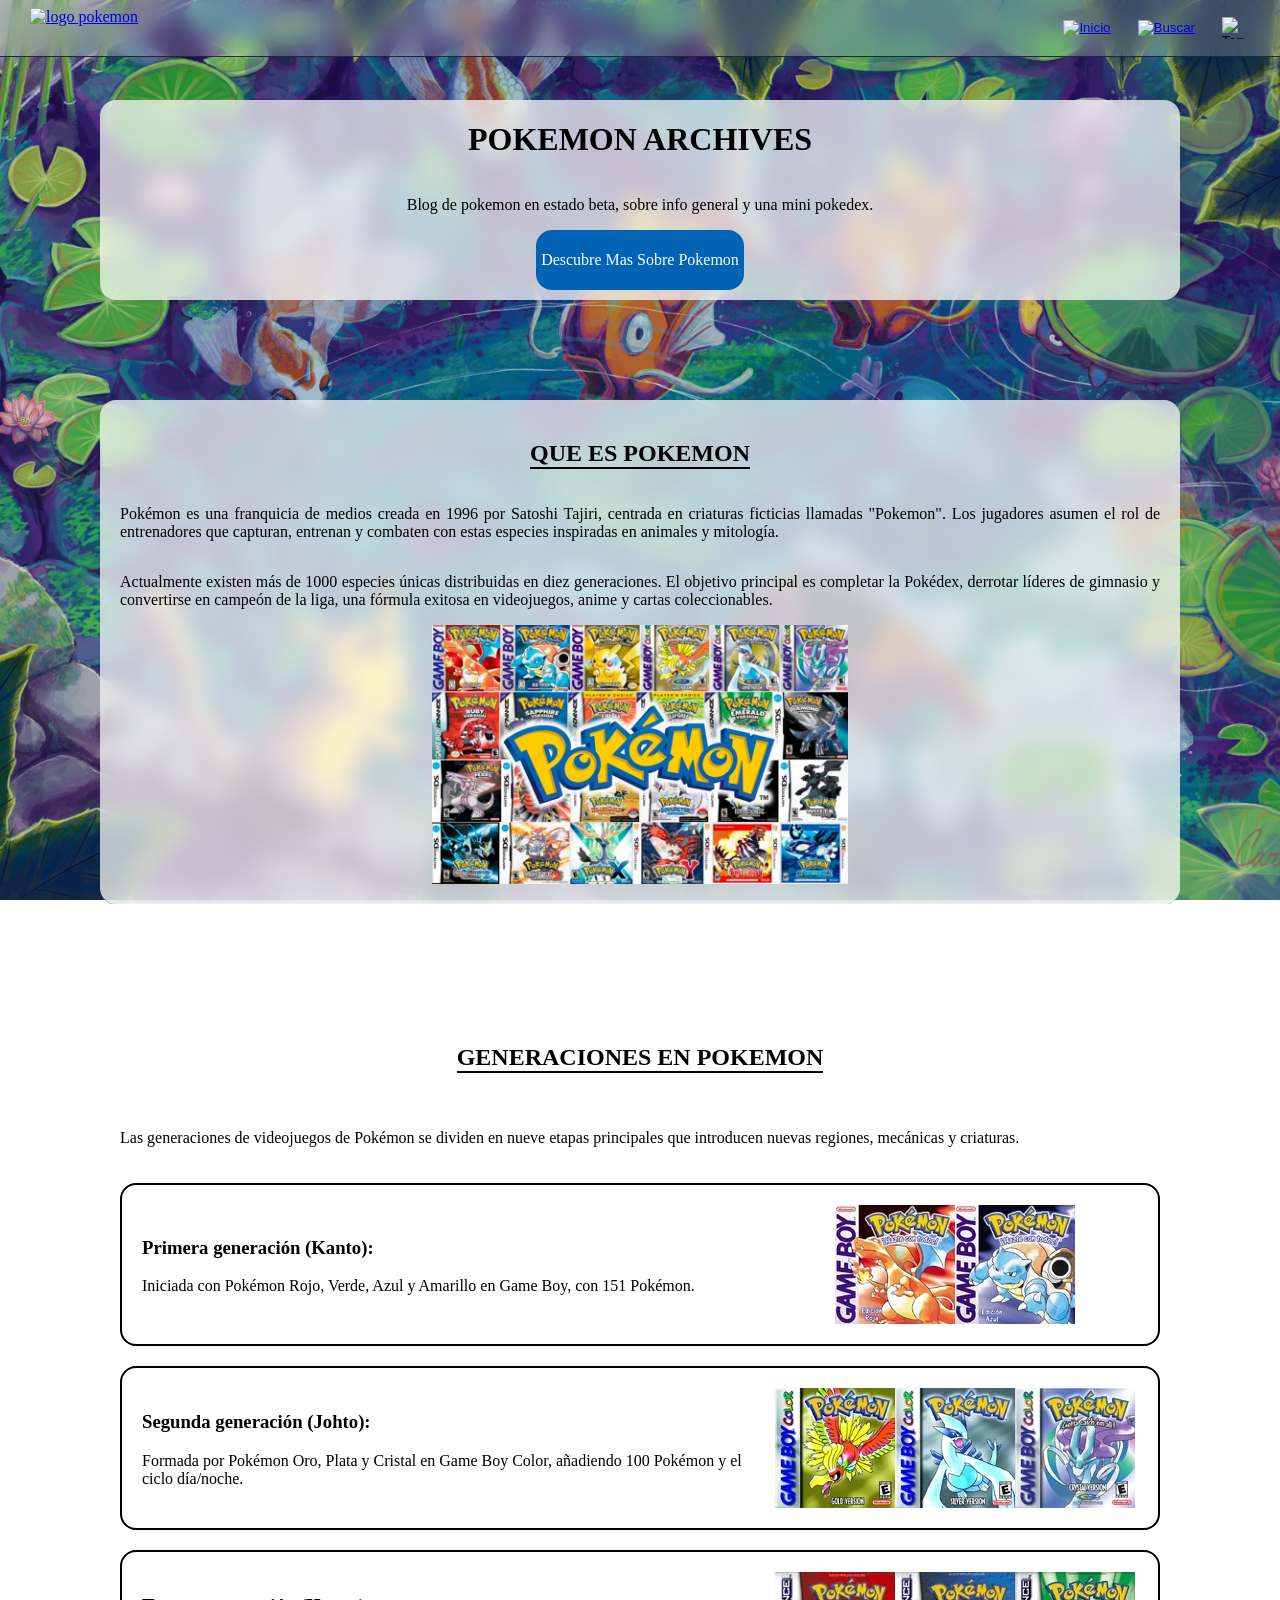
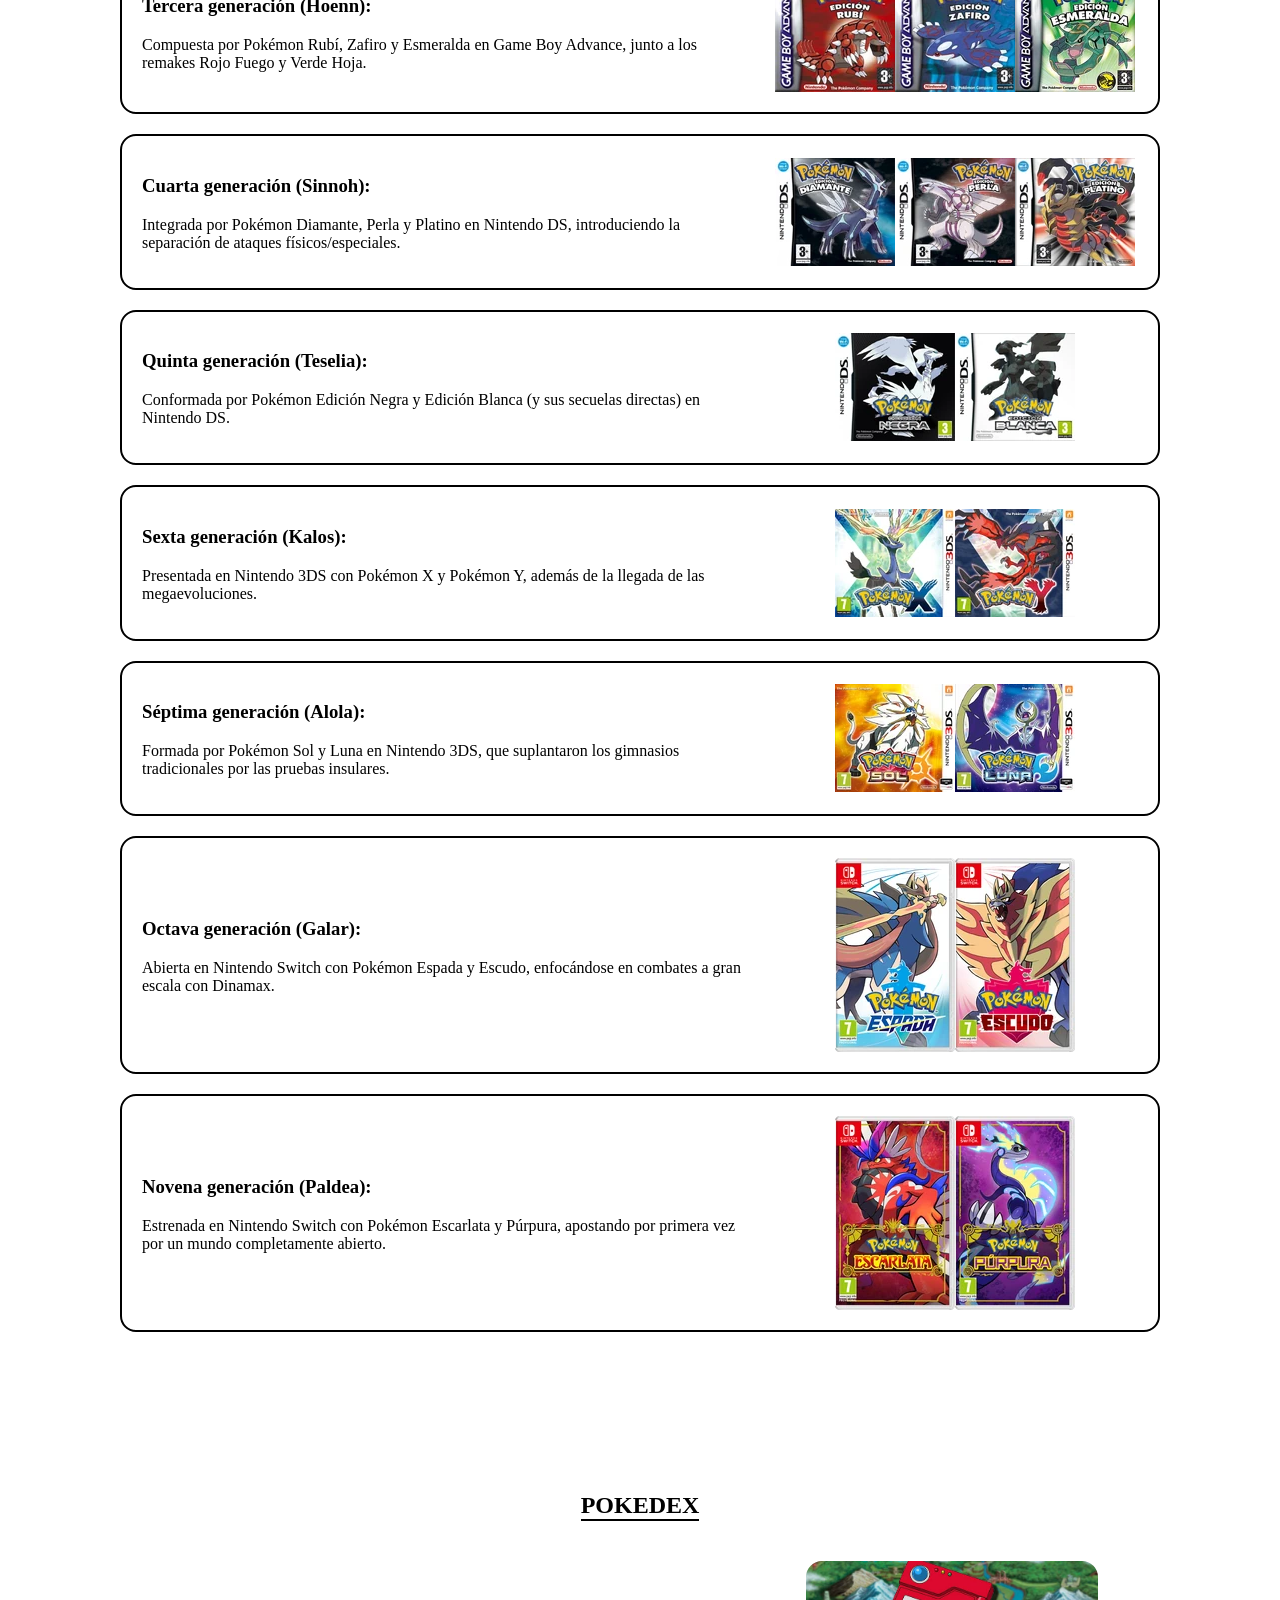
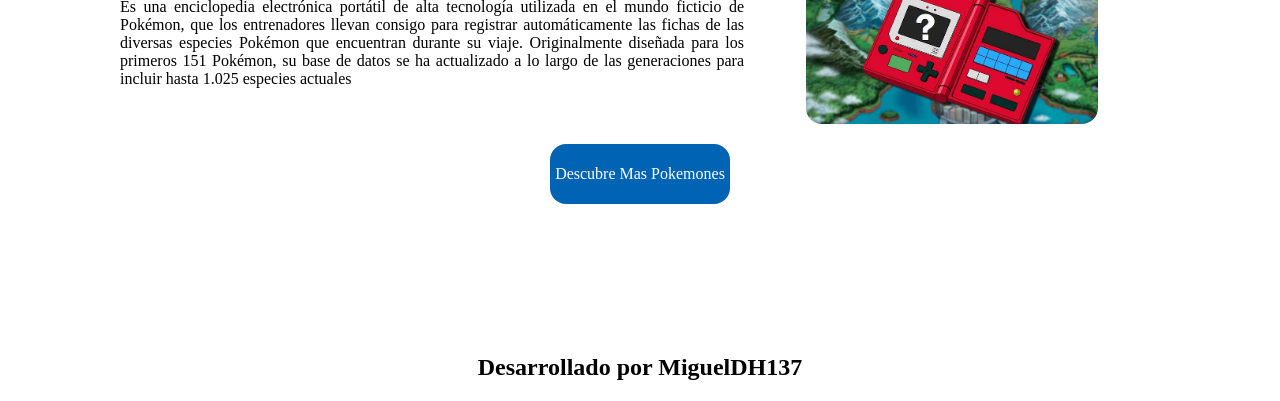
==== index.html @ 67e7e288 "The styles, content, and assets of the index were added." ====
<!DOCTYPE html>
<html lang="es">
    <head>
        <meta charset="UTF-8">
        <meta name="viewport" content="width=device-width, initial-scale=1.0">
        <title>Poke Archives</title>
    <link rel="stylesheet" href="./styles/index.css">
</head>
<body>
    
    <!-- ========== Seccion Barra de navegacion ========== -->
    <div id="section-navbar">
        
        <a href="#" class="nav-logo">
            <img src="./assets/pokeball.png" alt="logo pokemon">
        </a>
        
        <div class="nav-buttons">
            <button class="nav-btn" title="Inicio">
                <a href="./index.html">
                    <img src="./assets/home.png" alt="Inicio">
                </a>
            </button>

            <button class="nav-btn" title="Buscar Pokemon">
                <a href="#section-pokedex">
                <img src="./assets/buscar.png" alt="Buscar">
                </a>
            </button>

            <button class="nav-btn" id="btnDarkMode" title="claro/oscuro">
                <img src="./assets/modo_claro.png" alt="Tema">
            </button>
        </div>
    </div>
        
        <!-- ========== Seccion hero ========== -->
    <div id="section-hero">
        
        <div id="hero-title">
            <h1>POKEMON ARCHIVES</h1>
        </div>
            
        <div id="hero-description">
            <p>Blog de pokemon en estado beta, sobre info general y una mini pokedex.</p>
        </div>

        <div id="hero-button">
            <a href="#section-info">
                <p>Descubre Mas Sobre Pokemon</p>
            </a>
        </div>

    </div>

    <!-- ========== Seccion informativa ========== -->
    <div id="section-info">

        <div id="info-title">
            <h2>QUE ES POKEMON</h2>
        </div>

        
        <div class="info-description">
            <div class="info-p">
                <p>Pokémon es una franquicia de medios creada en 1996 por Satoshi Tajiri, centrada en criaturas ficticias llamadas "Pokemon". Los jugadores asumen el rol de entrenadores que capturan, entrenan y combaten con estas especies inspiradas en animales y mitología.</p>
            </div>

            <div class="info-p">
                <p>Actualmente existen más de 1000 especies únicas distribuidas en diez generaciones. El objetivo principal es completar la Pokédex, derrotar líderes de gimnasio y convertirse en campeón de la liga, una fórmula exitosa en videojuegos, anime y cartas coleccionables.</p>
            </div>

        </div>
        
        <div class="info-description-img">
            <img src="./assets/pokemon_historia.jpg" alt="foto cronologica de pokemon">
        </div>

    </div>

    <!-- ========== Seccion de generaciones ========== -->
    <div id="section-generation">

        <div id="generation-title">
            <h2>GENERACIONES EN POKEMON</h2>
        </div>

        <div id="generation-description">
            <p>Las generaciones de videojuegos de Pokémon se dividen en nueve etapas principales que introducen nuevas regiones, mecánicas y criaturas.</p>
        </div>

        <div class="generation-info" id="generation-1">
            <div class="generation-info-p">
                <h3>Primera generación (Kanto):</h3>
                <p>Iniciada con Pokémon Rojo, Verde, Azul y Amarillo en Game Boy, con 151 Pokémon.</p>
            </div>
            <div class="generation-info-img">
                <img src="./assets/pokemon_rojo.webp" alt="pokemon rojo">
                <img src="./assets/pokemon_azul.webp" alt="pokemon Azul">
            </div>
        </div>

        <div class="generation-info" id="generation-2">
            <div class="generation-info-p">
                <h3>Segunda generación (Johto):</h3>
                <p>Formada por Pokémon Oro, Plata y Cristal en Game Boy Color, añadiendo 100 Pokémon y el ciclo día/noche.</p>
            </div>
            <div class="generation-info-img">
                <img src="./assets/pokemon_oro.webp" alt="pokemon oro">
                <img src="./assets/pokemon_plata.webp" alt="pokemon Plata">
                <img src="./assets/pokemon-cristal.webp" alt="pokemon Cristal">
            </div>
        </div>
            
        <div class="generation-info" id="generation-3">
            <div class="generation-info-p">
                <h3>Tercera generación (Hoenn):</h3>
                <p>Compuesta por Pokémon Rubí, Zafiro y Esmeralda en Game Boy Advance, junto a los remakes Rojo Fuego y Verde Hoja.</p>
            </div>
            <div class="generation-info-img">
                <img src="./assets/pokemon_rubi.webp" alt="pokemon ruby">
                <img src="./assets/pokemon_zafiro.webp" alt="pokemon Zafiro">
                <img src="./assets/pokemon_esmeralda.webp" alt="pokemon esmeralda">
            </div>
        </div>
            
        <div class="generation-info" id="generation-4">
            <div class="generation-info-p">
                <h3>Cuarta generación (Sinnoh):</h3>
                <p>Integrada por Pokémon Diamante, Perla y Platino en Nintendo DS, introduciendo la separación de ataques físicos/especiales.</p>
            </div>
            <div class="generation-info-img">
                <img src="./assets/pokemon_diamante.webp" alt="pokemon diamante">
                <img src="./assets/pokemon_perla.webp" alt="pokemon perla">
                <img src="./assets/pokemon_platino.webp" alt="pokemon Platino">
            </div>
        </div>
            
        <div class="generation-info" id="generation-5">
            <div class="generation-info-p">
                <h3>Quinta generación (Teselia):</h3>
                <p>Conformada por Pokémon Edición Negra y Edición Blanca (y sus secuelas directas) en Nintendo DS.</p>
            </div>
            <div class="generation-info-img">
                <img src="./assets/pokemon_negro.webp" alt="pokemon edicion negra">
                <img src="./assets/pokemon_blanco.webp" alt="pokemon edicion blanca">
            </div>
        </div>
            
        <div class="generation-info" id="generation-"6>
            <div class="generation-info-p">
                <h3>Sexta generación (Kalos):</h3>
                <p>Presentada en Nintendo 3DS con Pokémon X y Pokémon Y, además de la llegada de las megaevoluciones.</p>
            </div>
            <div class="generation-info-img">
                <img src="./assets/pokemon_x.webp" alt="Pokemon X">
                <img src="./assets/pokemon_y.webp" alt="Pokemon Y">
            </div>
        </div>
            
        <div class="generation-info" id="generation-7">
            <div class="generation-info-p">
                <h3>Séptima generación (Alola):</h3>
                <p>Formada por Pokémon Sol y Luna en Nintendo 3DS, que suplantaron los gimnasios tradicionales por las pruebas insulares.</p>
            </div>
            <div class="generation-info-img">
                <img src="./assets/pokemon_sol.webp" alt="Pokemon Sol">
                <img src="./assets/pokemon_luna.webp" alt="pokemon luna">
            </div>
        </div>
            
        <div class="generation-info" id="generation-8">
            <div class="generation-info-p">
                <h3>Octava generación (Galar):</h3>
                <p>Abierta en Nintendo Switch con Pokémon Espada y Escudo, enfocándose en combates a gran escala con Dinamax.</p>
            </div>
            <div class="generation-info-img">
                <img src="./assets/pokemon_espada.webp" alt="pokemon Espada">
                <img src="./assets/pokemon_escudo.webp" alt="Pokemon Escudo">
            </div>
        </div>
            
        <div class="generation-info" id="generation-"9>
            <div class="generation-info-p">
                <h3>Novena generación (Paldea):</h3>
                <p>Estrenada en Nintendo Switch con Pokémon Escarlata y Púrpura, apostando por primera vez por un mundo completamente abierto.</p>
            </div>
            <div class="generation-info-img">
                <img src="./assets/pokemon_escarlata.webp" alt="pokemon escarlata">
                <img src="./assets/pokemon_purpura.webp" alt="Pokemon Purpura">
                </div>
            </div>

        </div>

    <!-- ========== Seccion pokedex ========== -->
    <div id="section-pokedex">

        <div id="pokedex-title">
            <h2>POKEDEX</h2>
        </div>

        <div class="pokedex-info">
            <div class="pokedex-info-p">
                <p>Es una enciclopedia electrónica portátil de alta tecnología utilizada en el mundo ficticio de Pokémon, que los entrenadores llevan consigo para registrar automáticamente las fichas de las diversas especies Pokémon que encuentran durante su viaje.  Originalmente diseñada para los primeros 151 Pokémon, su base de datos se ha actualizado a lo largo de las generaciones para incluir hasta 1.025 especies actuales</p>
            </div>
            <div class="pokedex-info-img">
                <img src="./assets/pokedex_img.jpeg" alt="pokedex imagen">
            </div>
        </div>

        <div class="pokedex-button">
            <a href="./pages/pokemones.html" target="_blank">
                <p>Descubre Mas Pokemones</p>
            </a>
        </div>

    </div>

    <!-- ========== Seccion footer ========== -->
    <div id="section-footer">

        <div id="footer-info">
            <a href="">
                <h2>Desarrollado por MiguelDH137</h2>
            </a>
        </div>

    </div>


<script src="./js/script.js"></script>
</body>
</html>
---- styles/index.css ----
* {
    box-sizing: border-box;
}

body {
    color: #000000;
    background-image: url(../assets/poke_background.png);
    background-attachment: fixed;
    background-repeat: no-repeat;
    background-position: center;
    background-size: cover;
    min-height: 100vh;
    margin: 0 100px;
    padding: 0;
}

/* ========== Seccion Barra de navegacion ========== */
#section-navbar {
    display: flex;
    justify-content: space-between;
    align-items: center;
    padding: 10px 30px;
    background: rgba(255, 255, 255, 0.2);
    backdrop-filter: blur(10px);
    border-bottom: 1px solid #1e293b;
    height: 57px;
    position: fixed;
    top: 0;
    left: 0;
    width: 100%;
    z-index: 1000;
}

.nav-logo {
    display: flex;
    align-items: center;
}

.nav-logo img {
    height: 40px;
    width: auto;
    object-fit: contain;
    transition: transform 0.2s ease;
}

.nav-logo img:hover{
    transform: rotate(15deg) scale(1.08)
}

.nav-buttons {
    display: flex;
    align-items: center;
    gap: 15px;
}

.nav-btn {
    background: transparent;
    border: none;
    padding: 6px;
    cursor: pointer;
    display: flex;
    align-items: center;
    justify-content: center;
    border-radius: 8px;
    transition: background-color 0.2s ease;
}

.nav-btn img {
    height: 22px;
    width: 22px;
    object-fit: contain;    
    transition: transform 0.2s ease, filter 0.2s ease;
}

.nav-btn:hover {
    background-color: #1e293b;
}

.nav-btn:hover img {
    transform: scale(1.15);
    filter: invert(1) drop-shadow(0 0 6px rgba(56, 189, 248, 0.8));
}

/* ========== Seccion hero ========== */
#section-hero {
    display: flex;
    flex-direction: column;
    align-items: center;
    justify-content: center;
    background: rgba(255, 255, 255, 0.719);
    backdrop-filter: blur(10px);
    width: 100%;
    margin: 100px 0px;
    border-radius: 16px;
}

#hero-button {
    background-color: rgb(0, 99, 180);
    padding: 5px;
    border-radius: 16px;
    margin-bottom: 10px;
}

#hero-button a {
    text-decoration: none;
    color: white;
}

#hero-button:hover {
    transform: scale(1.05);
    filter: invert(1) drop-shadow(0 0 6px rgba(0, 0, 0, 0.8));
}

/* ========== Seccion informativa ========== */
#section-info {
    display: flex;
    flex-direction: column;
    background: rgba(255, 255, 255, 0.719);
    backdrop-filter: blur(10px);
    border-radius: 16px;
    padding: 20px;
    margin: 100px 0px;
}

#section-info:hover {
    transform: translateY(-4px);
    box-shadow: 0px 15px 30px -5px rgba(0, 0, 0, 0.719);
}

#info-title {
    display: flex;
    justify-content: center;
}

#info-title h2{
    border-bottom: 2px solid black;
}

.info-description {
    display: flex;
    flex-direction: column;
    width: 100%;
}

.info-p {
    width: 100%;
    text-align: justify;
}

.info-description-img {
    display: flex;
    justify-content: center;
}

.info-description-img img {
    width: 40%;
}

/* ========== Seccion de generaciones ========== */
#section-generation {
    display: flex;
    flex-direction: column;
    background: rgba(255, 255, 255, 0.719);
    backdrop-filter: blur(10px);
    margin: 100px 0px;
    border-radius: 16px;
    padding: 20px;
    gap: 20px;
}

#generation-title {
    display: flex;
    justify-content: center;
}

#generation-title h2 {
    border-bottom: 2px solid black;
}

.generation-info {
    display: flex;
    align-items: center;
    width: 100%;
    border: 2px solid black;
    border-radius: 16px;
    padding: 20px 0px 20px 20px;
}

.generation-info:hover {
    transform: translateY(-4px);
    background-color: rgba(0, 183, 255, 0.514);
    box-shadow: 0px 15px 30px -5px rgb(0, 0, 0);
}

.generation-info-p {
    width: 60%;
}

.generation-info-img {
    width: 40%;
    display: flex;
    justify-content: center;
}

/* ========== Seccion pokedex ========== */
#section-pokedex {
    display: flex;
    flex-direction: column;
    background: rgba(255, 255, 255, 0.719);
    backdrop-filter: blur(10px);
    padding: 20px;
    border-radius: 16px;
    align-items: center;
    gap: 20px;
    margin: 100px 0px;
}

#pokedex-title h2{
    border-bottom: 2px solid black;
}

.pokedex-info {
    display: flex;
    justify-content: center;
    align-items: center;
}

#section-pokedex:hover {
    transform: translateY(-4px);
    box-shadow: 0px 15px 30px -5px rgb(0, 0, 0);
}

.pokedex-info-p {
    width: 60%;
    text-align: justify;
}

.pokedex-info-img {
    width: 40%;
    display: flex;
    justify-content: center;
}

.pokedex-button {
    background-color: rgb(0, 99, 180);
    padding: 5px;
    border-radius: 16px;
    margin-bottom: 10px;
}

.pokedex-button:hover {
    transform: scale(1.05);
    filter: invert(1) drop-shadow(0 0 6px rgba(0, 0, 0, 0.8));
}

.pokedex-info-img img {
    width: 70%;
    border-radius: 16px;
}

.pokedex-button a {
    text-decoration: none;
    color: white;
}

/* ========== Seccion footer ========== */
#section-footer {
    display: flex;
    justify-content: center;
    background: rgba(255, 255, 255, 0.719);
    width: 100%;
    border-radius: 16px;
}

#footer-info a{
    text-decoration: none;
    color: black;
}

#footer-info:hover a {
    color: rgb(0, 77, 139);
}

#section-footer:hover {
    transform: translateY(-4px);
    box-shadow: 5px 5px 30px -5px rgb(0, 0, 0);
}
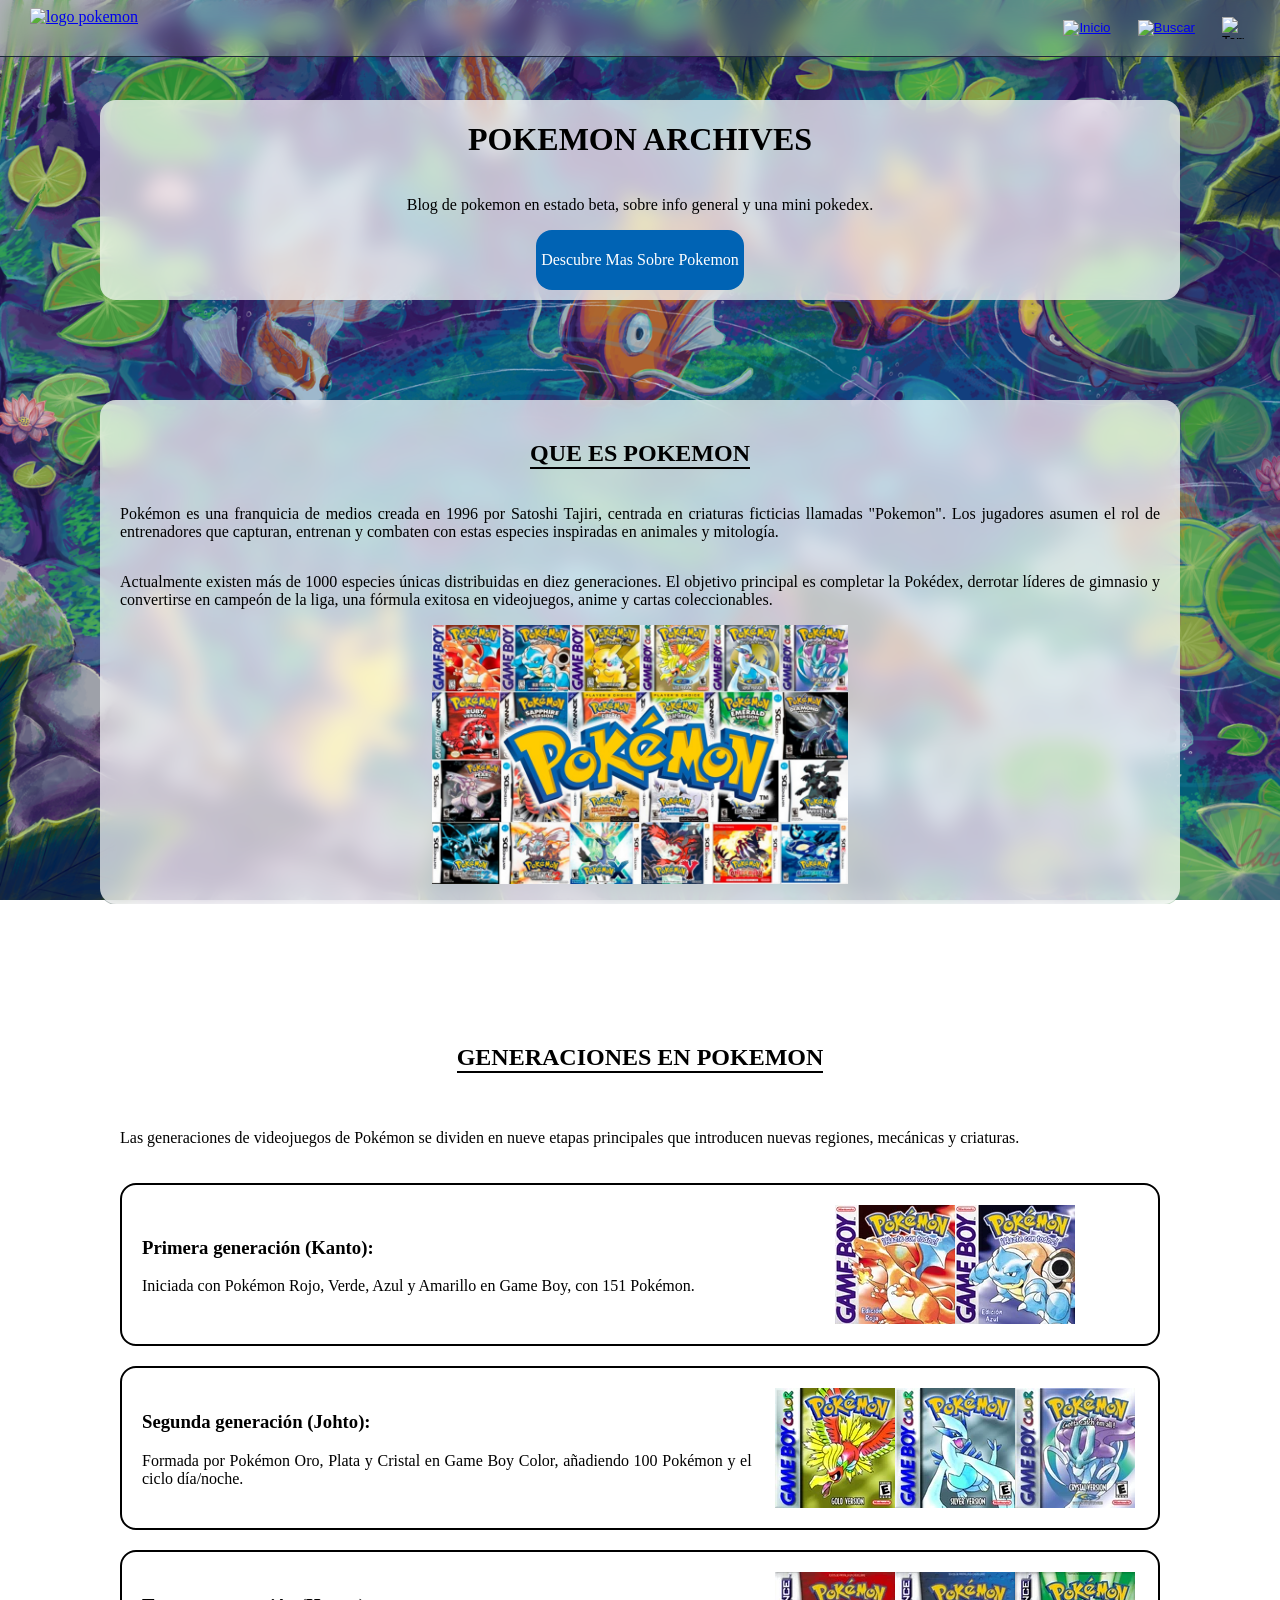
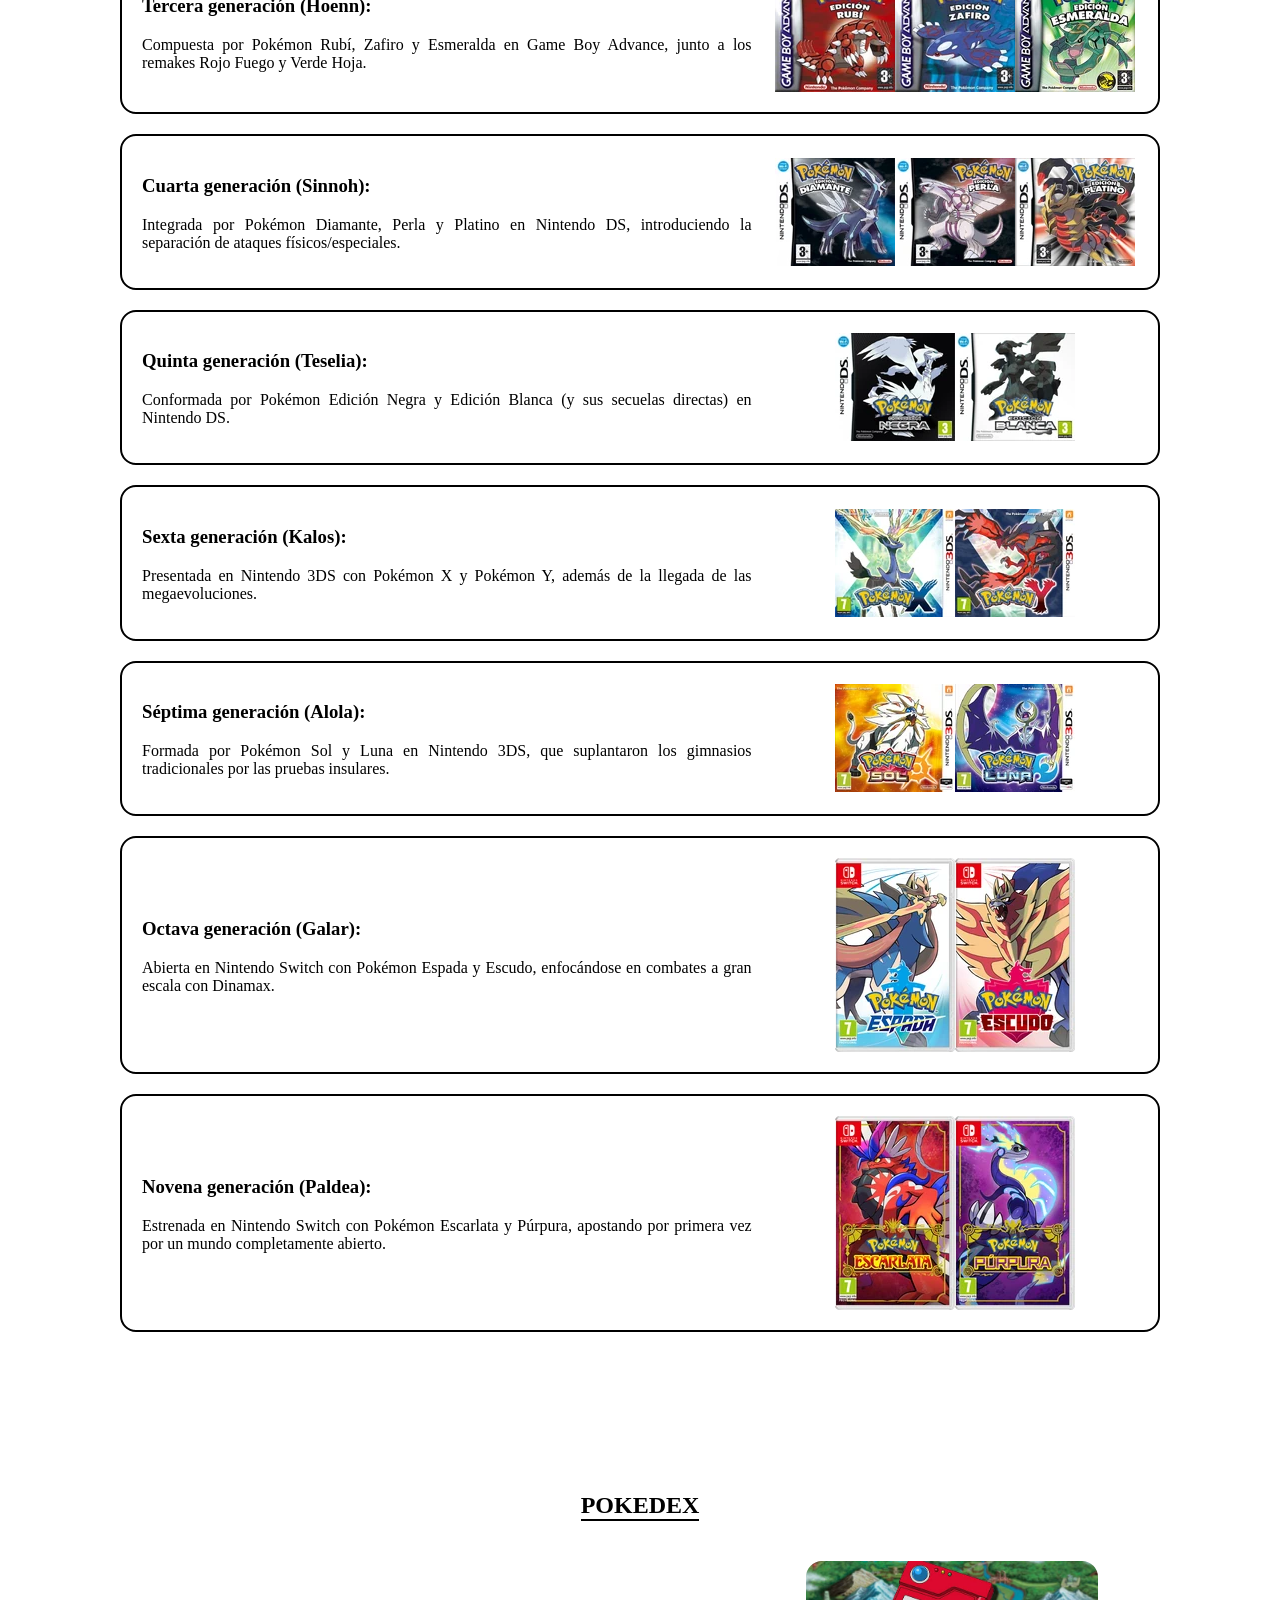
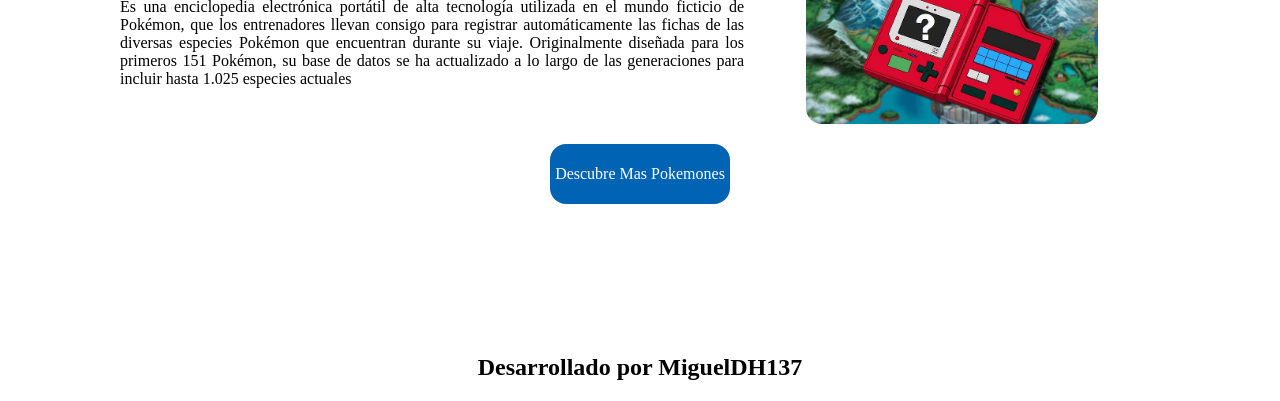
==== commit 2e1b119e: "Breakpoints were added for responsive design" ====
--- a/index.html
+++ b/index.html
@@ -17,7 +17,7 @@
         
         <div class="nav-buttons">
             <button class="nav-btn" title="Inicio">
-                <a href="./index.html">
+                <a href="#">
                     <img src="./assets/home.png" alt="Inicio">
                 </a>
             </button>
@@ -105,7 +105,7 @@
                 <h3>Segunda generación (Johto):</h3>
                 <p>Formada por Pokémon Oro, Plata y Cristal en Game Boy Color, añadiendo 100 Pokémon y el ciclo día/noche.</p>
             </div>
-            <div class="generation-info-img">
+            <div class="generation-info-img" id="generation-2-img">
                 <img src="./assets/pokemon_oro.webp" alt="pokemon oro">
                 <img src="./assets/pokemon_plata.webp" alt="pokemon Plata">
                 <img src="./assets/pokemon-cristal.webp" alt="pokemon Cristal">
@@ -117,7 +117,7 @@
                 <h3>Tercera generación (Hoenn):</h3>
                 <p>Compuesta por Pokémon Rubí, Zafiro y Esmeralda en Game Boy Advance, junto a los remakes Rojo Fuego y Verde Hoja.</p>
             </div>
-            <div class="generation-info-img">
+            <div class="generation-info-img" id="generation-3-img">
                 <img src="./assets/pokemon_rubi.webp" alt="pokemon ruby">
                 <img src="./assets/pokemon_zafiro.webp" alt="pokemon Zafiro">
                 <img src="./assets/pokemon_esmeralda.webp" alt="pokemon esmeralda">
@@ -129,7 +129,7 @@
                 <h3>Cuarta generación (Sinnoh):</h3>
                 <p>Integrada por Pokémon Diamante, Perla y Platino en Nintendo DS, introduciendo la separación de ataques físicos/especiales.</p>
             </div>
-            <div class="generation-info-img">
+            <div class="generation-info-img" id="generation-4-img">
                 <img src="./assets/pokemon_diamante.webp" alt="pokemon diamante">
                 <img src="./assets/pokemon_perla.webp" alt="pokemon perla">
                 <img src="./assets/pokemon_platino.webp" alt="pokemon Platino">
@@ -221,7 +221,7 @@
     <div id="section-footer">
 
         <div id="footer-info">
-            <a href="">
+            <a href="https://github.com/MiguelDH137" target="_blank">
                 <h2>Desarrollado por MiguelDH137</h2>
             </a>
         </div>
--- a/styles/index.css
+++ b/styles/index.css
@@ -1,5 +1,6 @@
 * {
     box-sizing: border-box;
+    scroll-behavior: smooth;
 }
 
 body {
@@ -194,6 +195,7 @@
 
 .generation-info-p {
     width: 60%;
+    text-align: justify;
 }
 
 .generation-info-img {
@@ -284,4 +286,119 @@
 #section-footer:hover {
     transform: translateY(-4px);
     box-shadow: 5px 5px 30px -5px rgb(0, 0, 0);
+}
+
+/* ========== Modo oscuro ========== */
+.darkBody {
+    color: #FFFFFF;
+}
+
+.darkBody #section-navbar {
+    background: rgba(0, 0, 0, 0.6);
+    border-bottom: 1px solid #334155;
+}
+
+.darkBody .nav-btn {
+    filter: invert(1);
+}
+
+.darkBody #section-hero,
+.darkBody #section-info,
+.darkBody #section-generation,
+.darkBody #section-pokedex,
+.darkBody #section-footer {
+    background: rgba(0, 0, 0, 0.7);
+}
+
+.darkBody #info-title h2,
+.darkBody #generation-title h2,
+.darkBody #pokedex-title h2 {
+    border-bottom: 2px solid #FFFFFF;
+}
+
+.darkBody .generation-info {
+    border: 2px solid rgba(255, 255, 255, 0.35);
+}
+
+.darkBody .generation-info:hover {
+    background-color: rgba(56, 189, 248, 0.2);
+    border-color: #22d3ee;
+    box-shadow: 0px 15px 30px -5px rgba(0, 0, 0, 0.9);
+}
+
+.darkBody #hero-button:hover,
+.darkBody .pokedex-button:hover {
+    filter: invert(1) drop-shadow(0 0 8px rgba(56, 189, 248, 0.9));
+}
+
+.darkBody #section-info:hover,
+.darkBody #section-pokedex:hover {
+    box-shadow: 0px 15px 30px -5px rgba(0, 0, 0, 0.9);
+}
+
+.darkBody #section-footer:hover {
+    box-shadow: 0px 5px 30px -5px rgba(56, 189, 248, 0.5);
+}
+
+.darkBody #footer-info a {
+    color: #FFFFFF;
+}
+
+.darkBody .nav-btn:hover {
+    background-color: rgba(255, 255, 255, 0.15);
+}
+
+.darkBody .nav-btn:hover img {
+    filter: drop-shadow(0 0 8px rgba(56, 189, 248, 0.9));
+}
+
+/* ========== Media query y breakpoints ========== */
+@media(min-width: 400px) and (max-width: 500px){
+    body {
+        margin: 0% 5%;
+    }
+
+    /* Seccion Hero */
+    #hero-description {
+        padding: 0px 15px;
+    }
+
+    /* Seccion info */
+    .info-description-img img{
+        width: 90%;
+    }
+
+    /* Seccion de generaciones */
+    #generation-title {
+        text-align: center;
+    }
+    .generation-info{
+        flex-direction: column;
+        align-items: center;
+        
+    }
+    .generation-info-p{
+        width: 90%;
+    }
+    #generation-2-img img{
+        width: 70%;
+    }
+    #generation-3-img img{
+        width: 70%;
+    }
+    #generation-4-img img{
+        width: 70%;
+    }
+
+    /* Seccion pokedex */
+    .pokedex-info {
+        flex-direction: column;
+        align-items: center;
+    }
+    .pokedex-info-p {
+        width: 100%;
+    }
+    .pokedex-info-img {
+        width: 100%;
+    }
 }
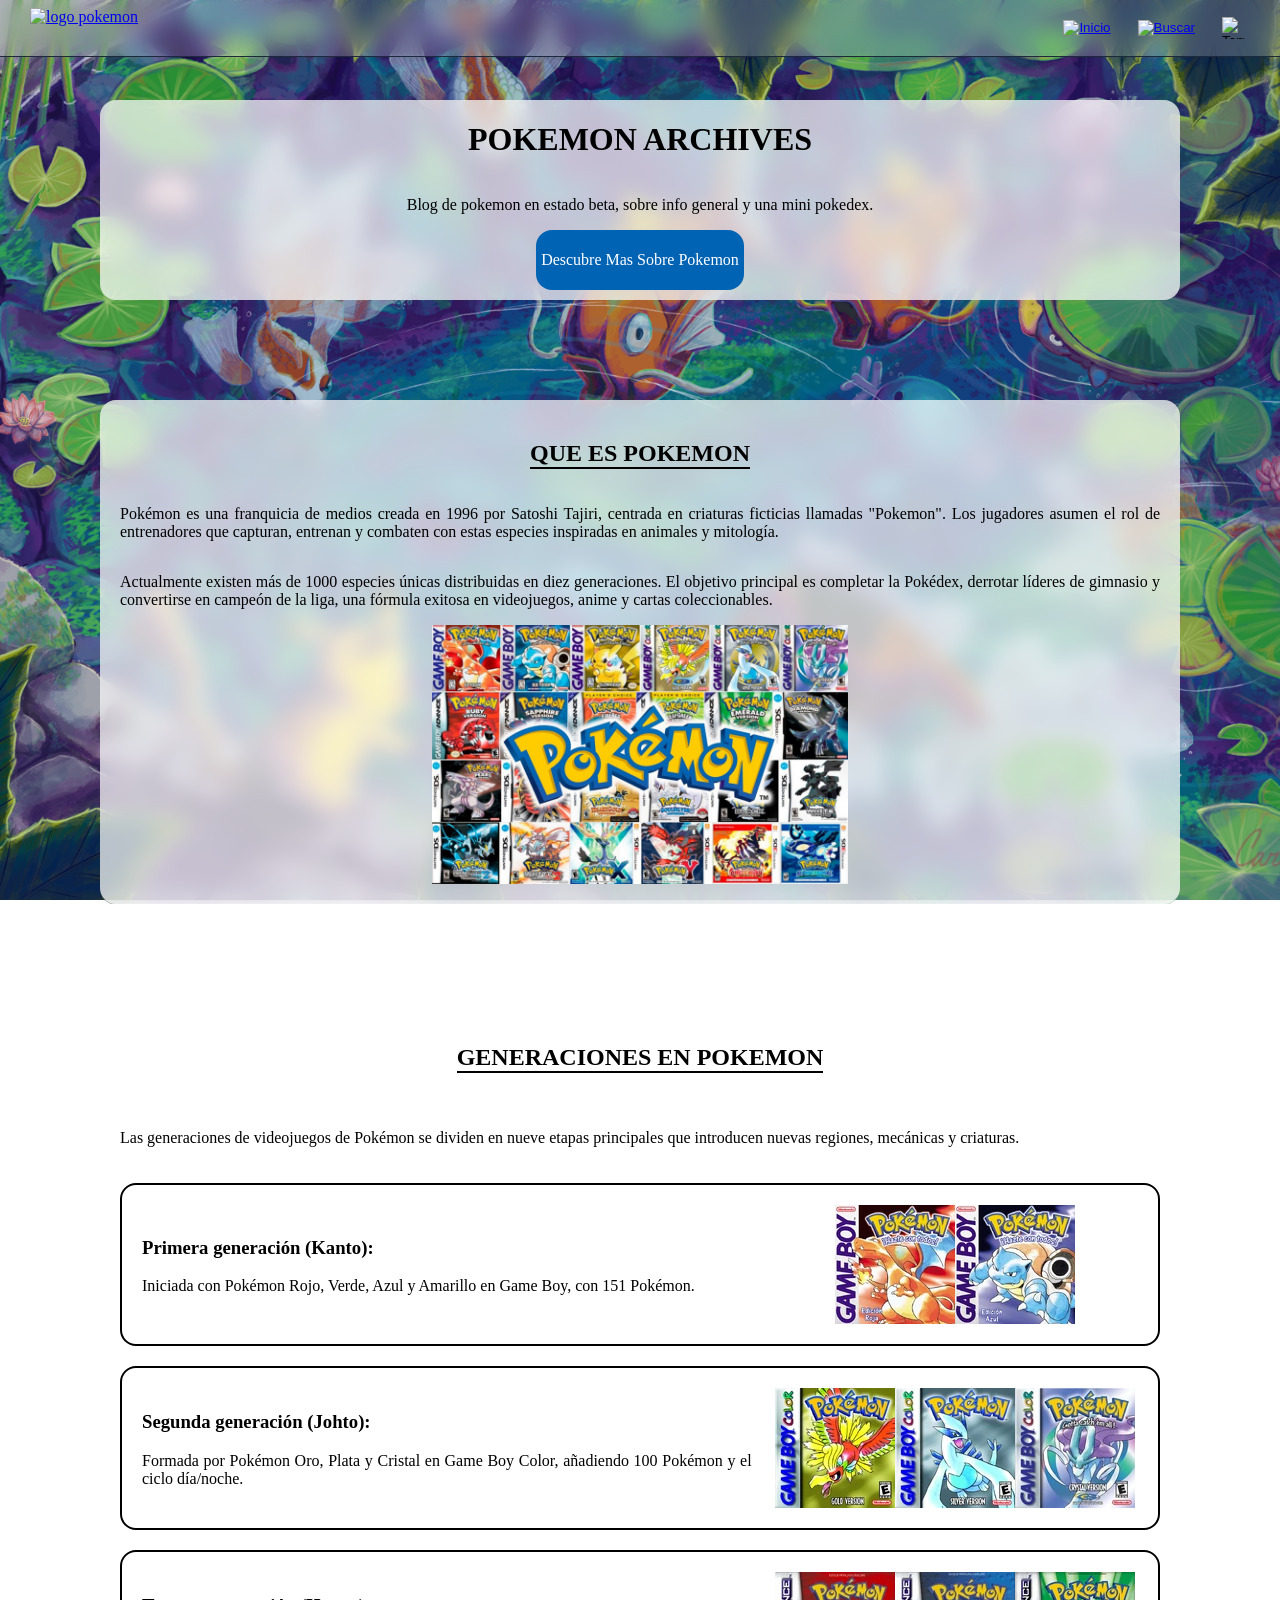
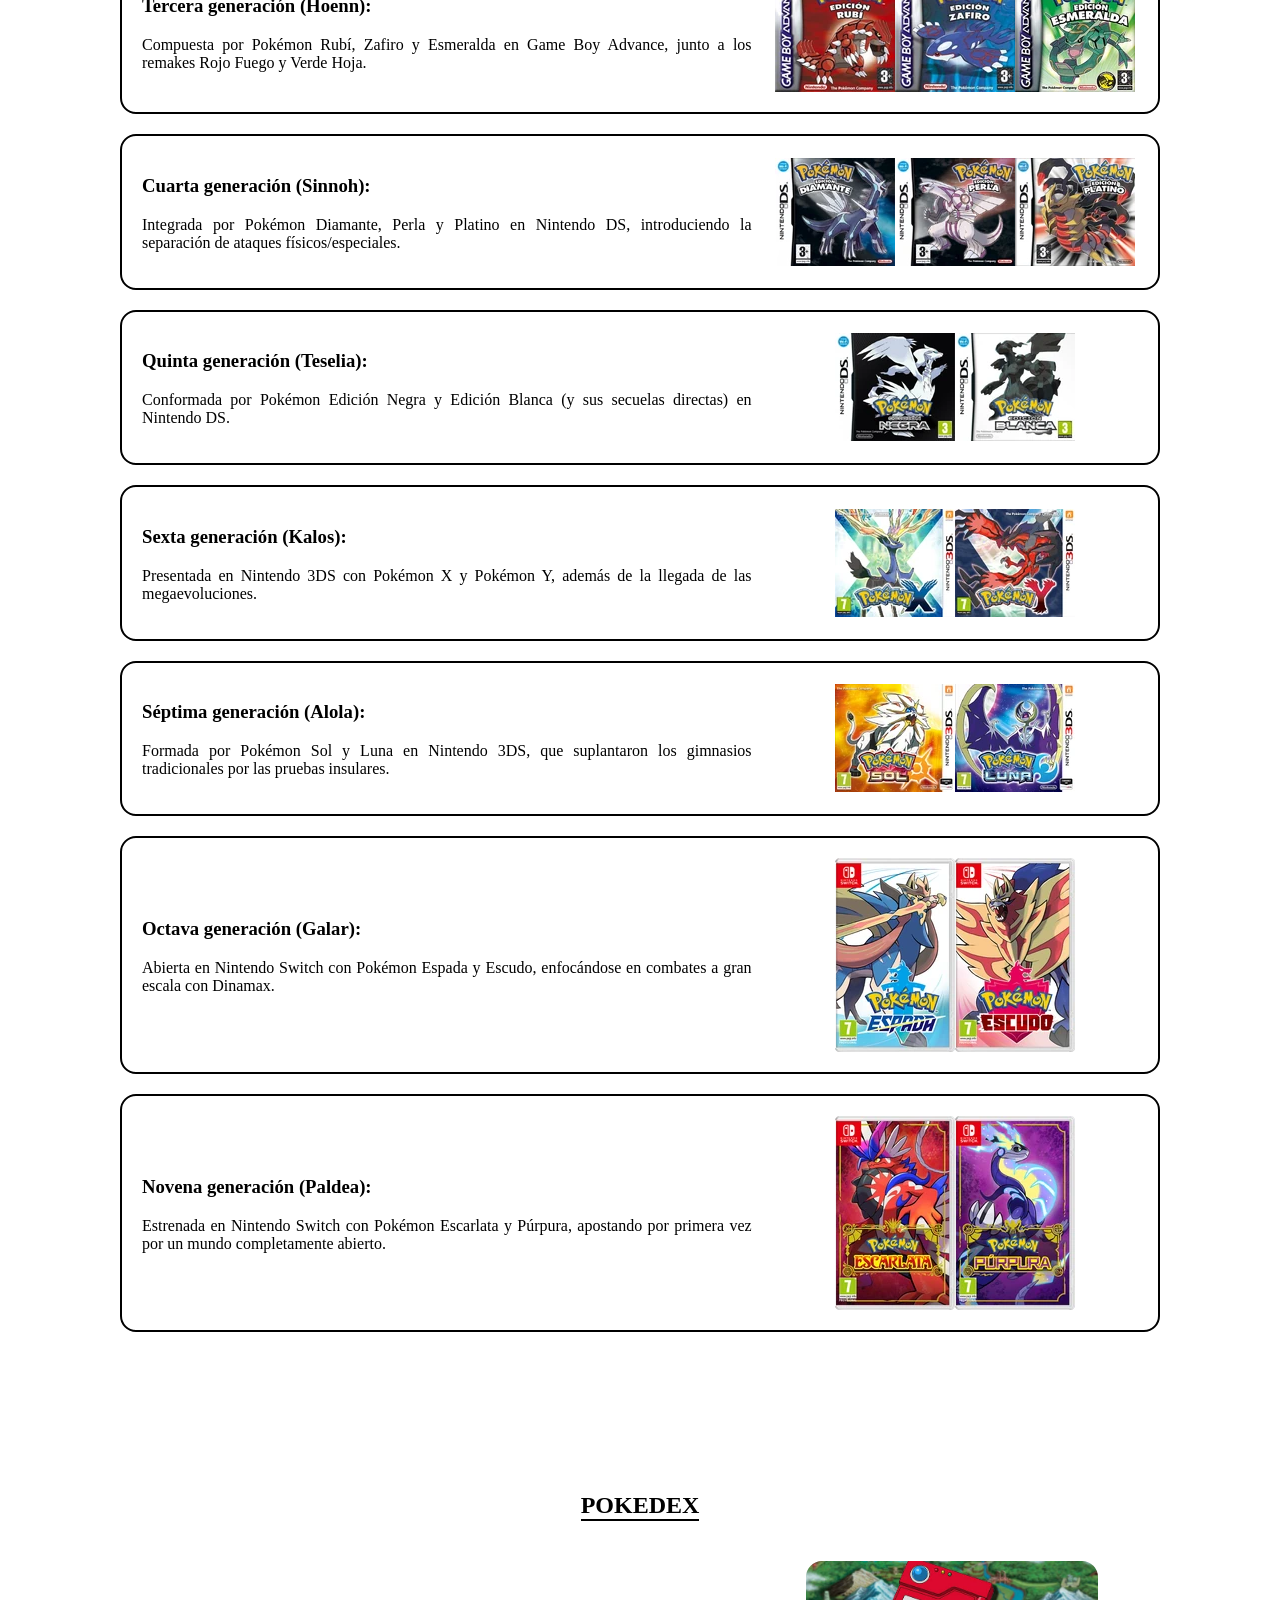
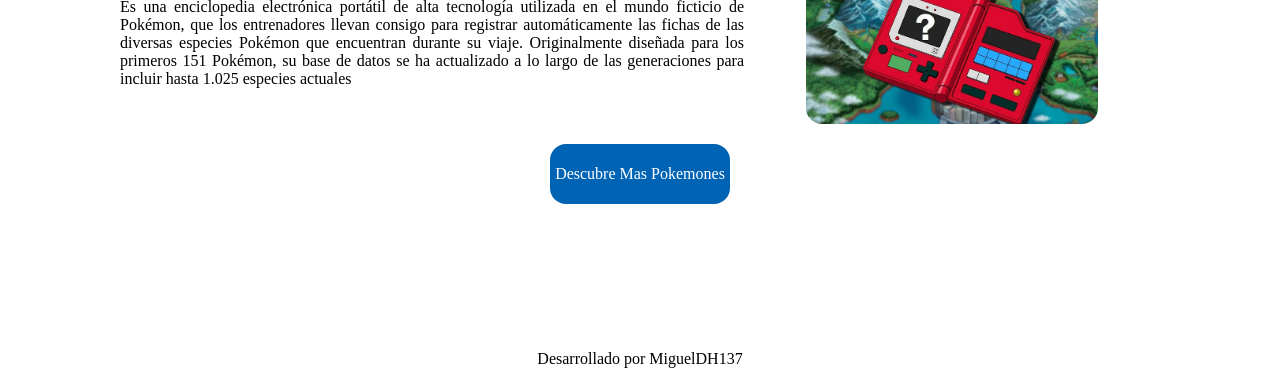
==== commit 982b8ad0: "Fix breackpoints" ====
--- a/index.html
+++ b/index.html
@@ -222,7 +222,7 @@
 
         <div id="footer-info">
             <a href="https://github.com/MiguelDH137" target="_blank">
-                <h2>Desarrollado por MiguelDH137</h2>
+                <p>Desarrollado por MiguelDH137</p>
             </a>
         </div>
 
--- a/styles/index.css
+++ b/styles/index.css
@@ -353,7 +353,7 @@
 }
 
 /* ========== Media query y breakpoints ========== */
-@media(min-width: 400px) and (max-width: 500px){
+@media(min-width: 350px) and (max-width: 500px){
     body {
         margin: 0% 5%;
     }
@@ -362,6 +362,9 @@
     #hero-description {
         padding: 0px 15px;
     }
+    #hero-title {
+        text-align: center;
+    }
 
     /* Seccion info */
     .info-description-img img{
@@ -369,6 +372,9 @@
     }
 
     /* Seccion de generaciones */
+    #section-generation {
+        padding: 10px;
+    }
     #generation-title {
         text-align: center;
     }
@@ -378,7 +384,7 @@
         
     }
     .generation-info-p{
-        width: 90%;
+        width: 95%;
     }
     #generation-2-img img{
         width: 70%;
@@ -401,4 +407,5 @@
     .pokedex-info-img {
         width: 100%;
     }
+
 }
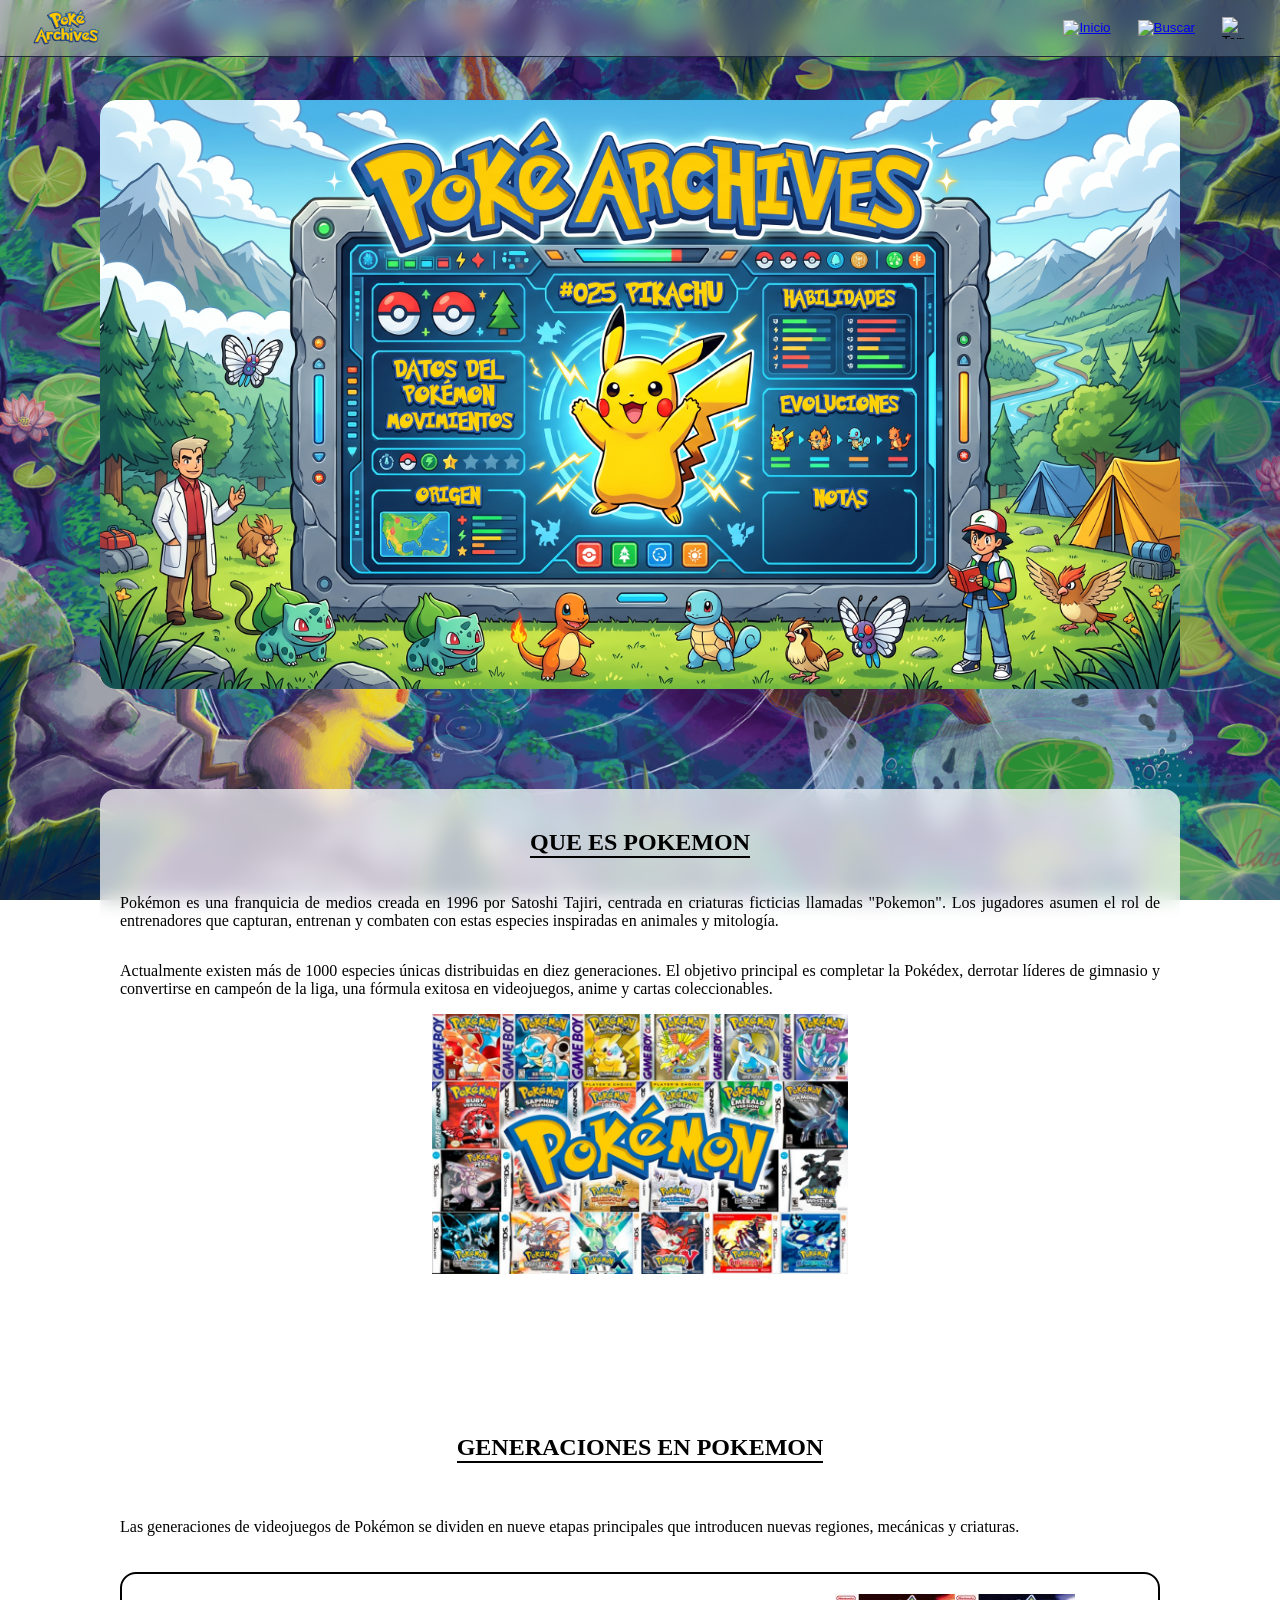
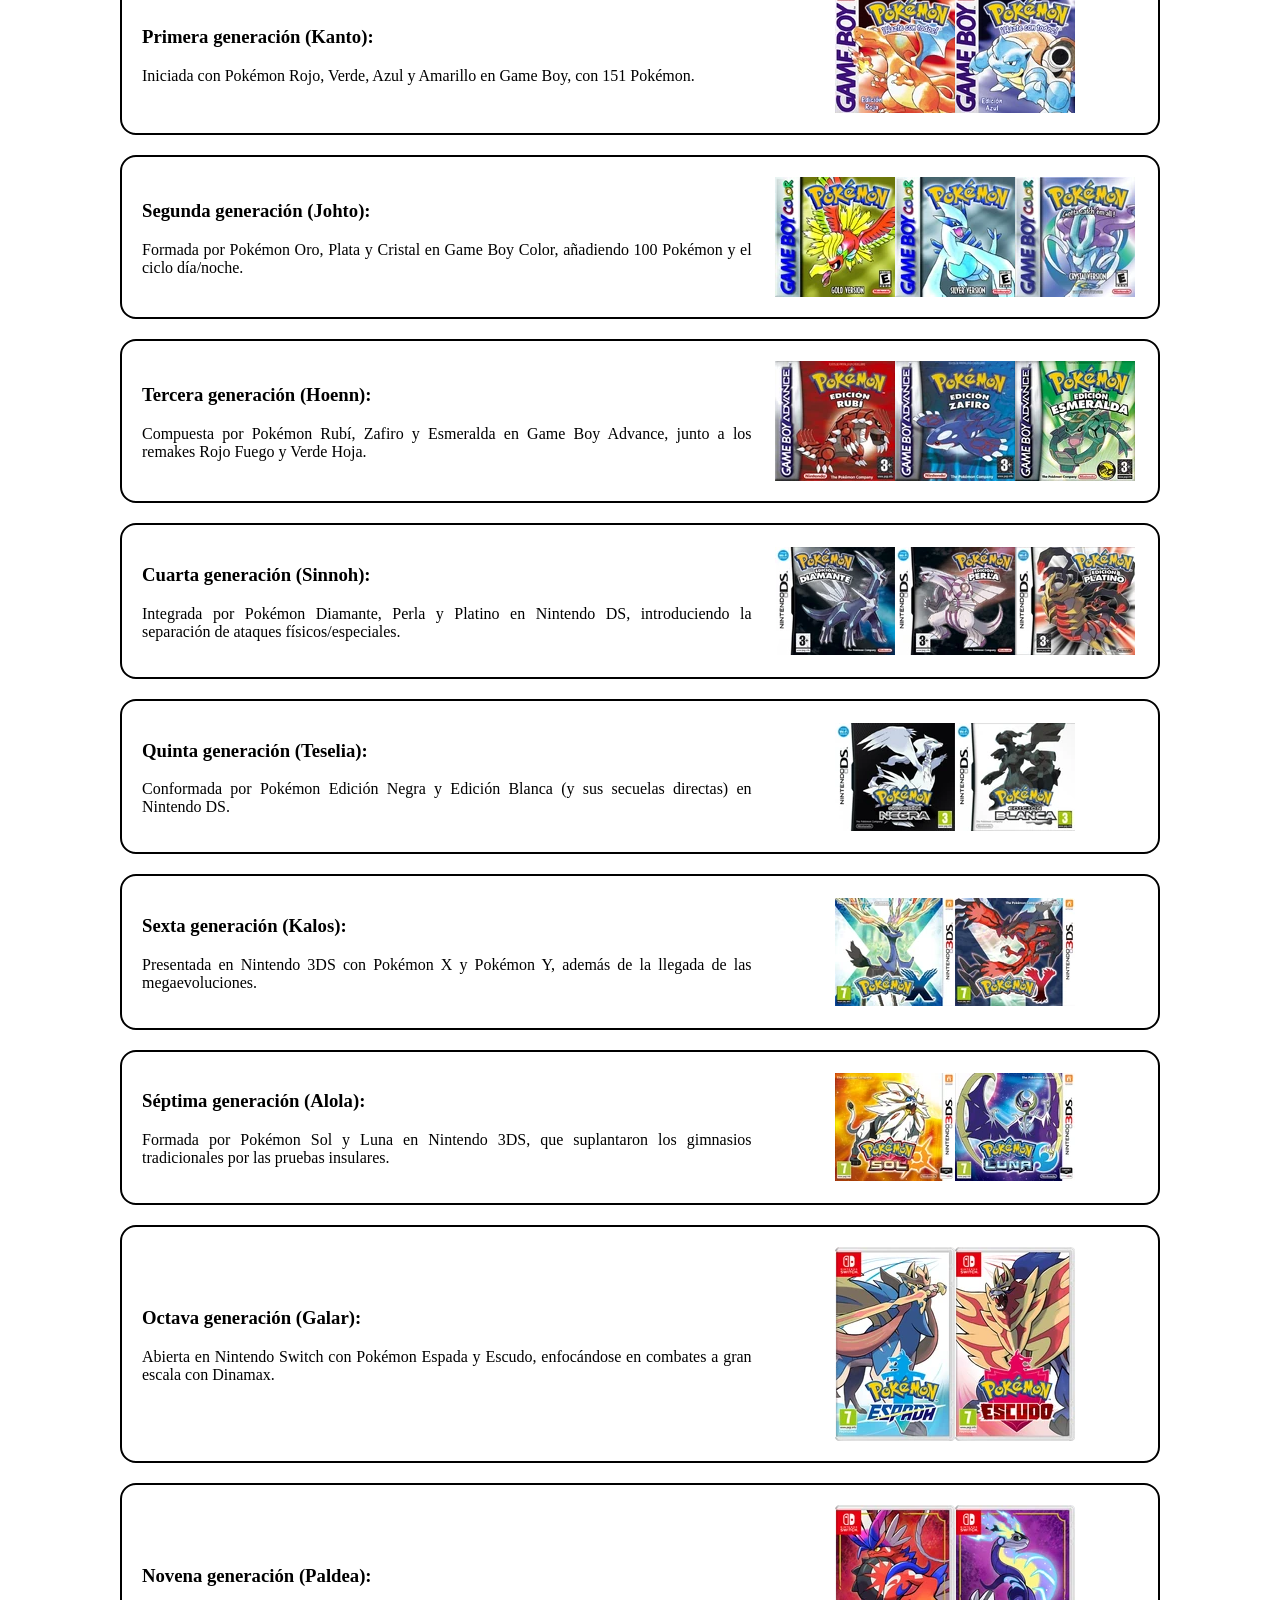
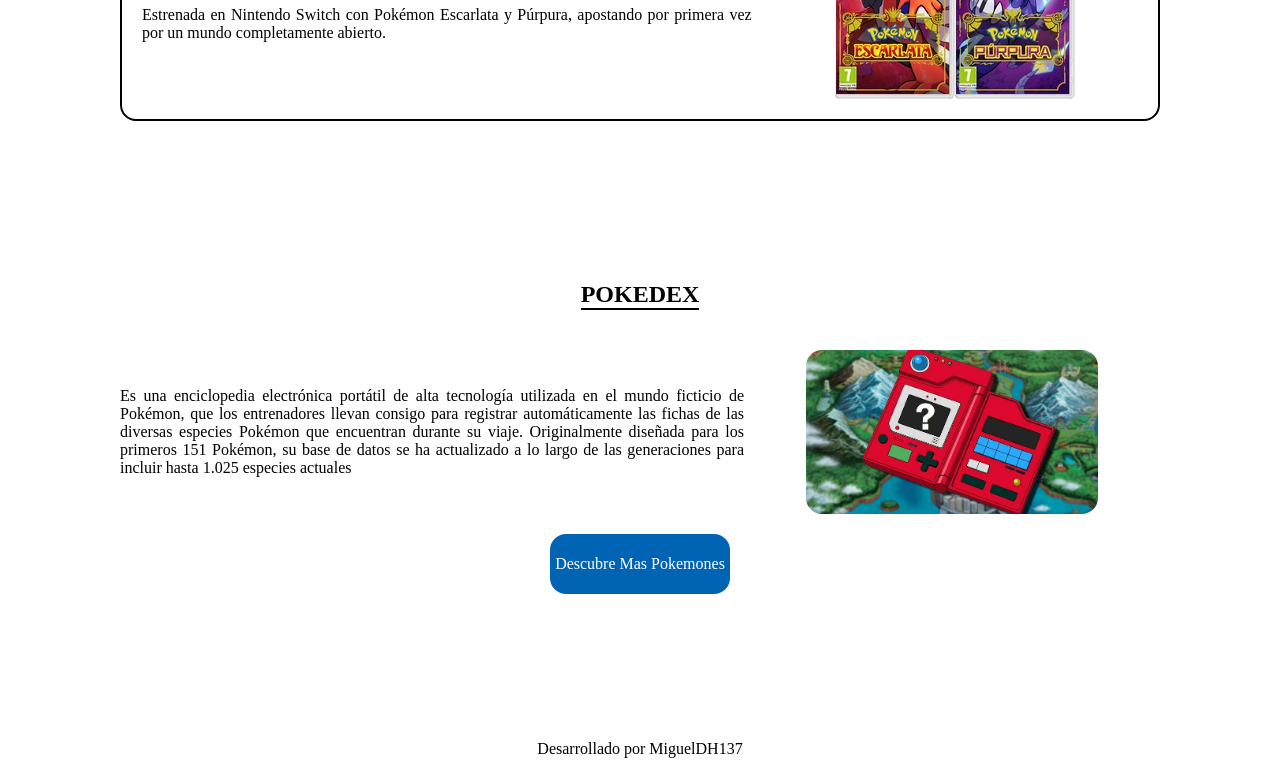
==== commit 66cb83ad: "The icon, logo, and banner of the hero section were modified in light and dark mode." ====
--- a/index.html
+++ b/index.html
@@ -5,6 +5,7 @@
         <meta name="viewport" content="width=device-width, initial-scale=1.0">
         <title>Poke Archives</title>
     <link rel="stylesheet" href="./styles/index.css">
+    <link rel="shortcut icon" href="./assets/pokeball.png" type="image/x-icon">
 </head>
 <body>
     
@@ -12,7 +13,7 @@
     <div id="section-navbar">
         
         <a href="#" class="nav-logo">
-            <img src="./assets/pokeball.png" alt="logo pokemon">
+            <img src="./assets/PokeArchives_title.png" alt="logo pokemon">
         </a>
         
         <div class="nav-buttons">
@@ -37,19 +38,7 @@
         <!-- ========== Seccion hero ========== -->
     <div id="section-hero">
         
-        <div id="hero-title">
-            <h1>POKEMON ARCHIVES</h1>
-        </div>
-            
-        <div id="hero-description">
-            <p>Blog de pokemon en estado beta, sobre info general y una mini pokedex.</p>
-        </div>
-
-        <div id="hero-button">
-            <a href="#section-info">
-                <p>Descubre Mas Sobre Pokemon</p>
-            </a>
-        </div>
+        <img src="./assets/pokeArchives_hero.jpeg" alt="Banner PokeArchives">
 
     </div>
 
--- a/styles/index.css
+++ b/styles/index.css
@@ -88,28 +88,18 @@
     flex-direction: column;
     align-items: center;
     justify-content: center;
-    background: rgba(255, 255, 255, 0.719);
-    backdrop-filter: blur(10px);
     width: 100%;
     margin: 100px 0px;
     border-radius: 16px;
-}
-
-#hero-button {
-    background-color: rgb(0, 99, 180);
-    padding: 5px;
-    border-radius: 16px;
-    margin-bottom: 10px;
-}
-
-#hero-button a {
-    text-decoration: none;
-    color: white;
-}
-
-#hero-button:hover {
-    transform: scale(1.05);
-    filter: invert(1) drop-shadow(0 0 6px rgba(0, 0, 0, 0.8));
+    overflow: hidden;
+    aspect-ratio: 2816 / 1536;
+}
+
+#section-hero img{
+    width: 100%;
+    height: auto;
+    display: block;
+    border-radius: 16px;
 }
 
 /* ========== Seccion informativa ========== */
@@ -302,7 +292,19 @@
     filter: invert(1);
 }
 
-.darkBody #section-hero,
+.darkBody #section-hero img {
+    display: none;
+}
+
+.darkBody #section-hero {
+    background-image: url(../assets/pokeArchives_hero_night.jpeg);
+    background-size: cover;
+    background-position: center;
+    background-repeat: no-repeat;
+    height: auto;
+    border-radius: 16px;
+}
+
 .darkBody #section-info,
 .darkBody #section-generation,
 .darkBody #section-pokedex,
@@ -326,7 +328,6 @@
     box-shadow: 0px 15px 30px -5px rgba(0, 0, 0, 0.9);
 }
 
-.darkBody #hero-button:hover,
 .darkBody .pokedex-button:hover {
     filter: invert(1) drop-shadow(0 0 8px rgba(56, 189, 248, 0.9));
 }
@@ -358,14 +359,6 @@
         margin: 0% 5%;
     }
 
-    /* Seccion Hero */
-    #hero-description {
-        padding: 0px 15px;
-    }
-    #hero-title {
-        text-align: center;
-    }
-
     /* Seccion info */
     .info-description-img img{
         width: 90%;
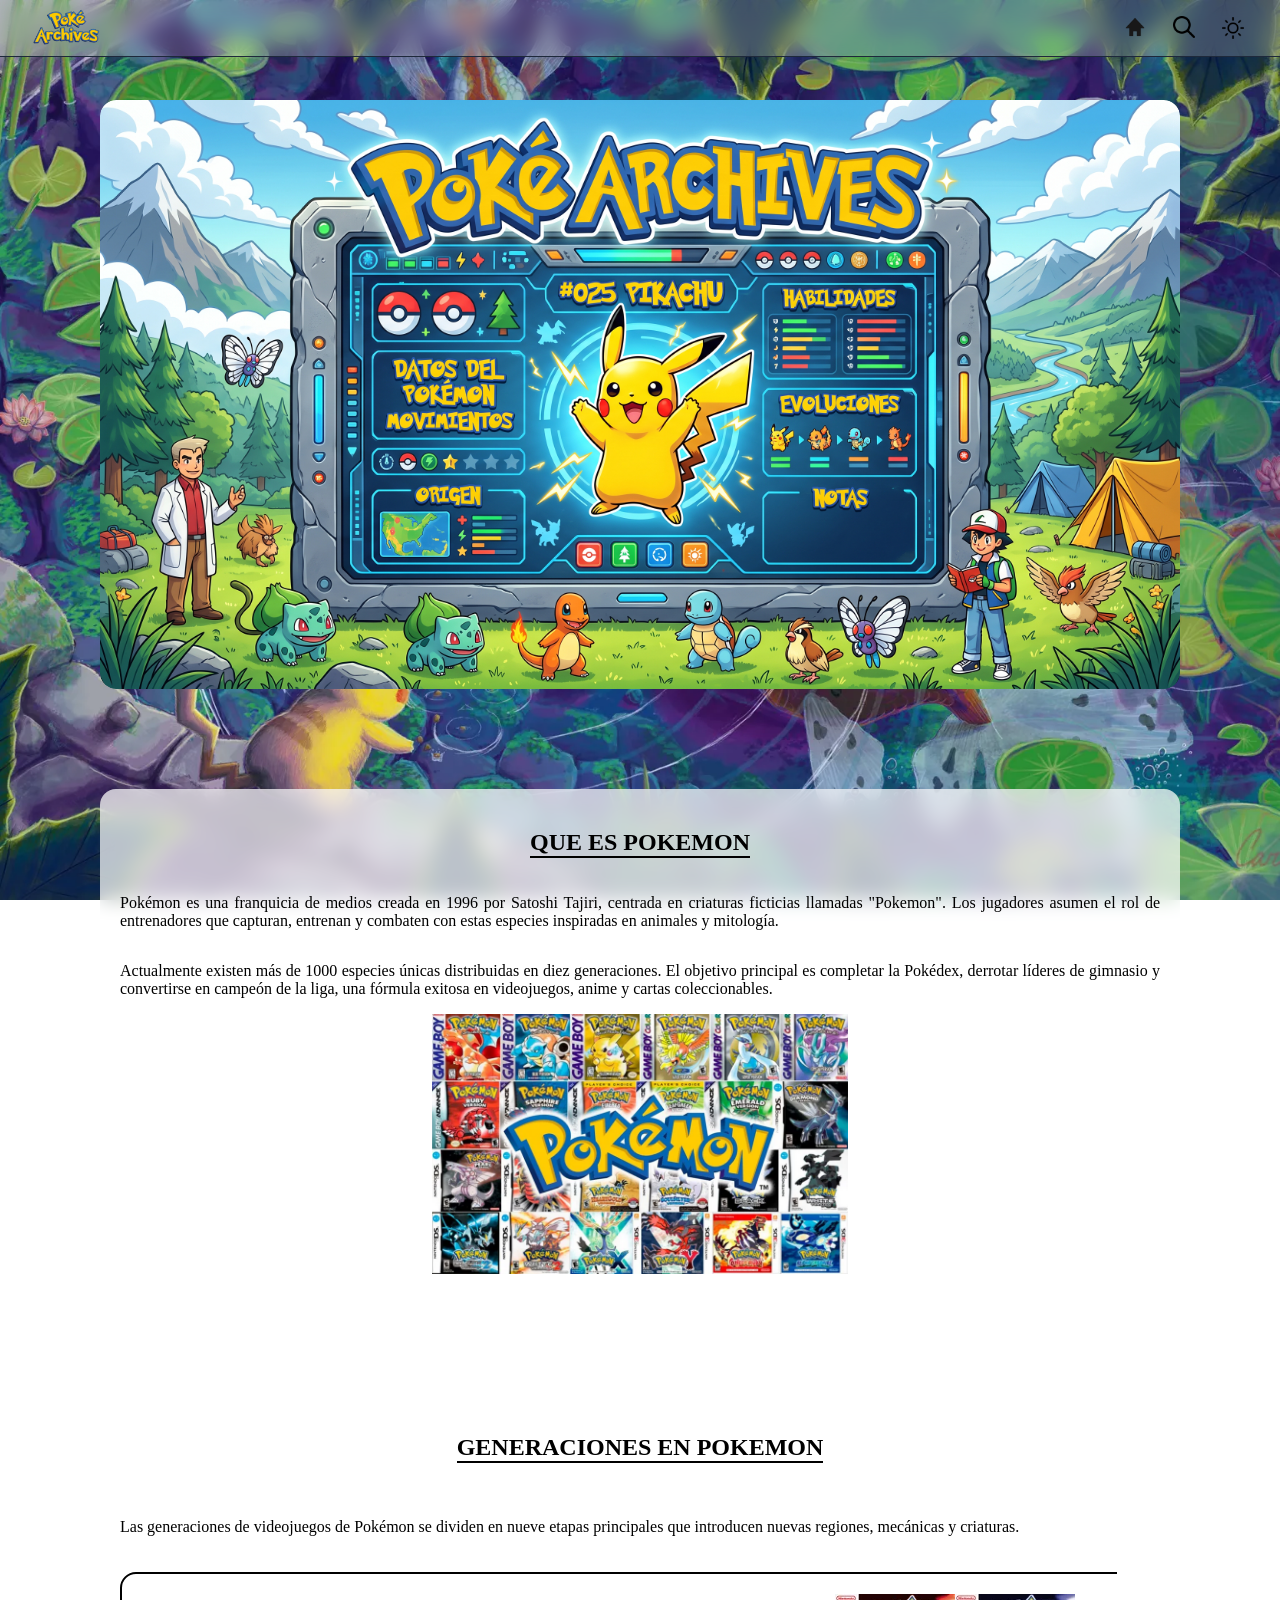
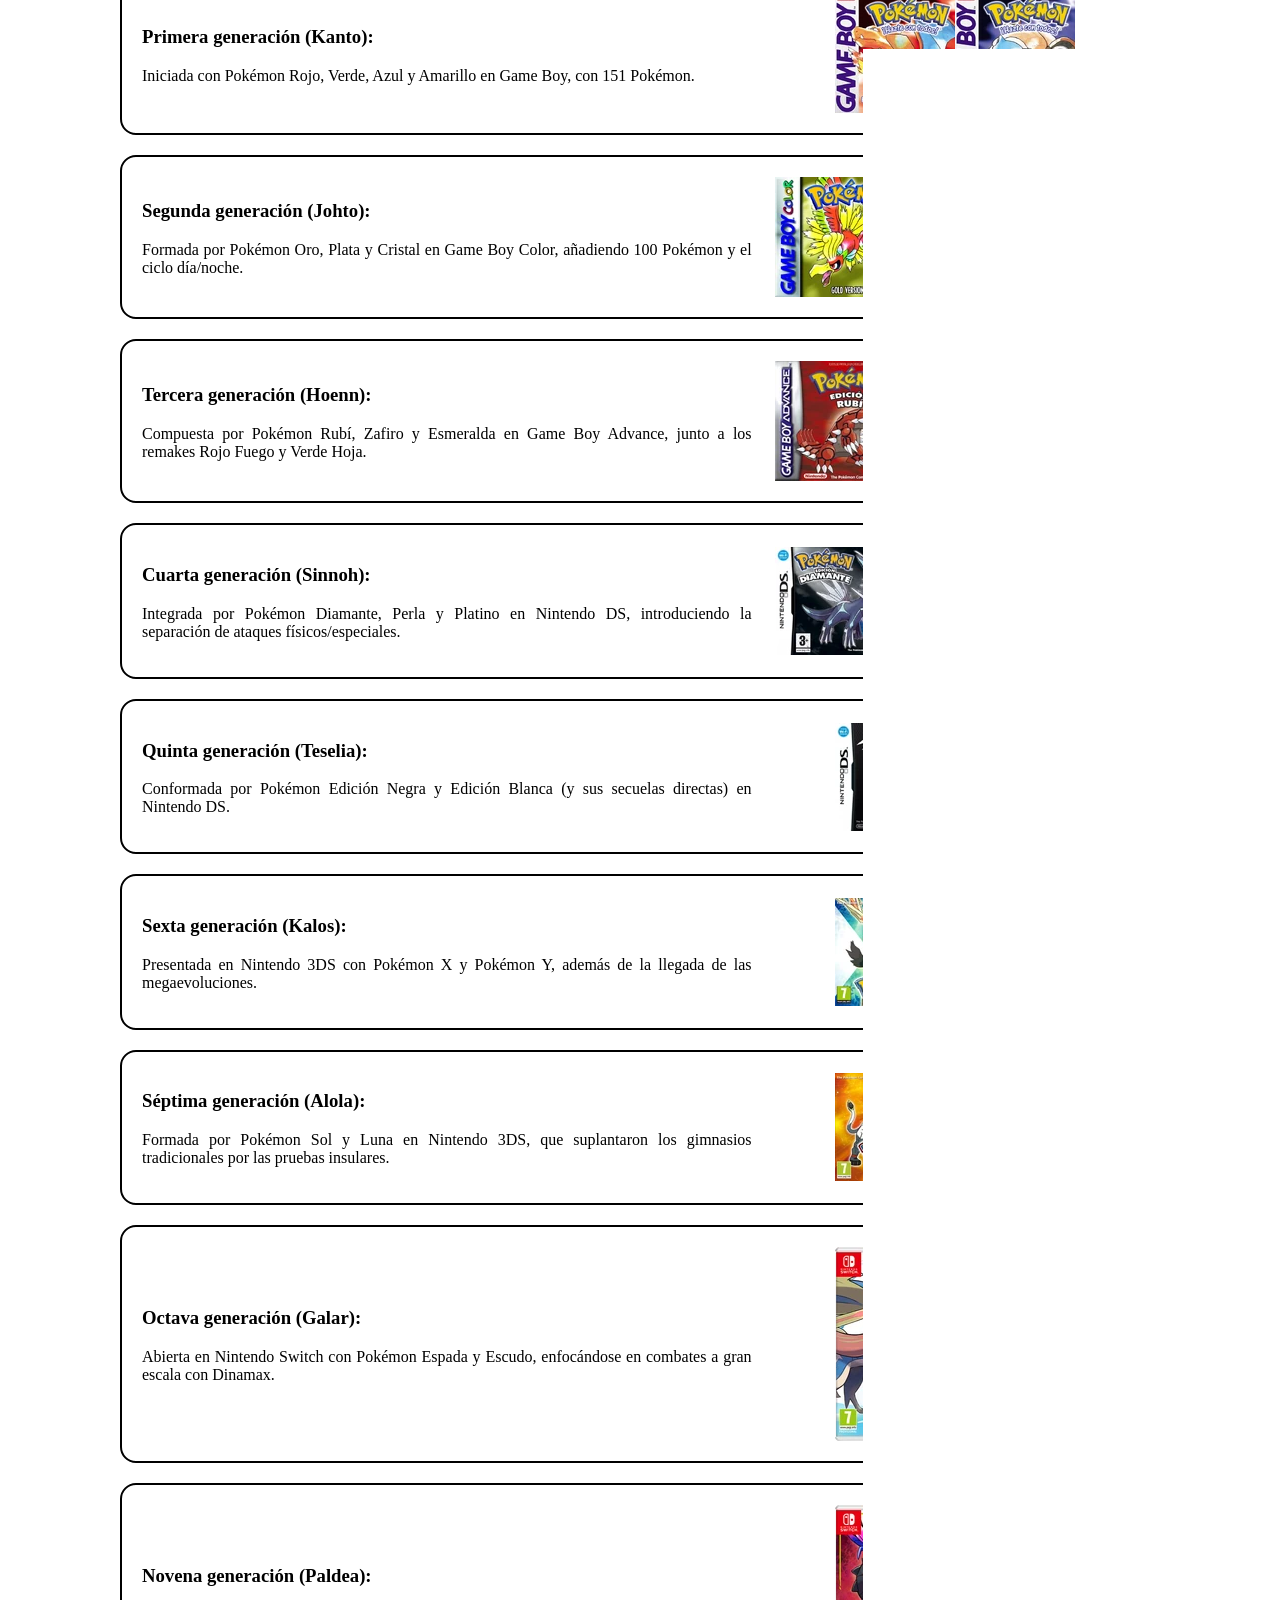
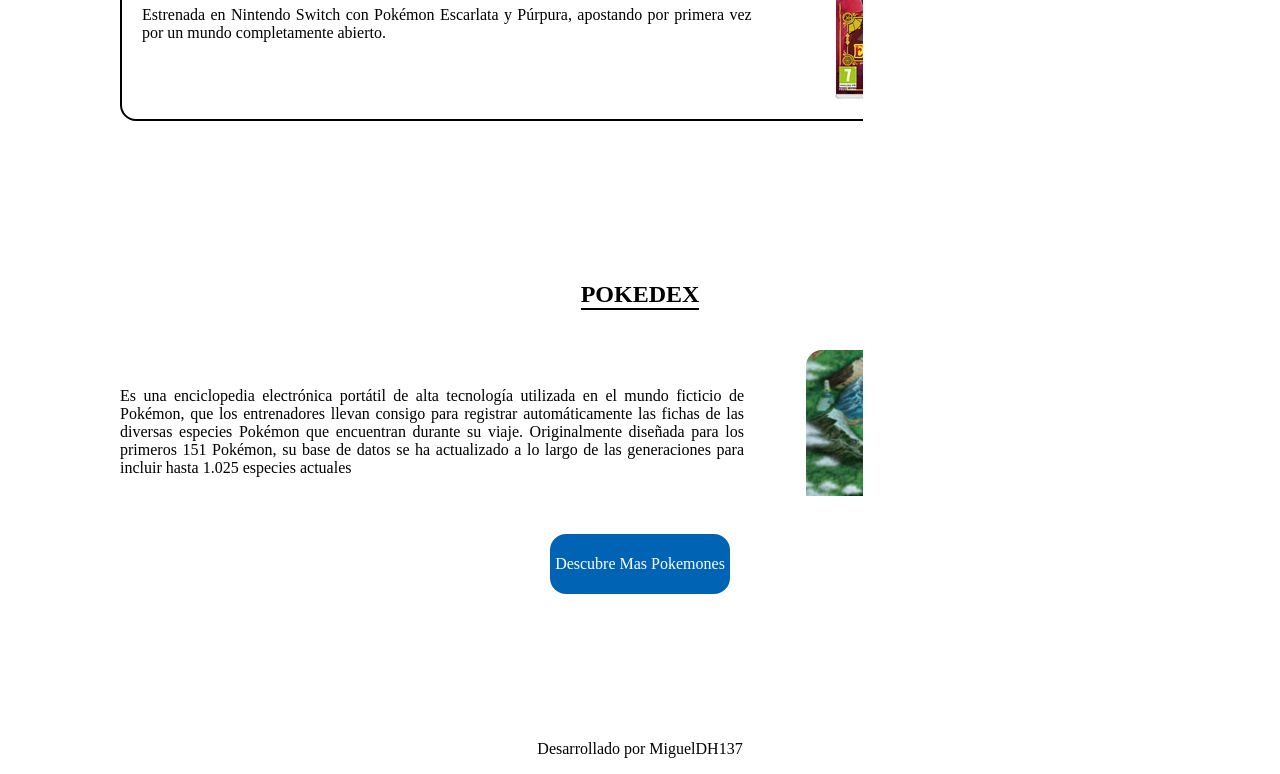
==== commit 9522546e: "Images were converted to .webp and addeventlistener was adjusted" ====
--- a/index.html
+++ b/index.html
@@ -5,7 +5,7 @@
         <meta name="viewport" content="width=device-width, initial-scale=1.0">
         <title>Poke Archives</title>
     <link rel="stylesheet" href="./styles/index.css">
-    <link rel="shortcut icon" href="./assets/pokeball.png" type="image/x-icon">
+    <link rel="shortcut icon" href="./assets/pokeball.webp" type="image/x-icon">
 </head>
 <body>
     
@@ -13,24 +13,24 @@
     <div id="section-navbar">
         
         <a href="#" class="nav-logo">
-            <img src="./assets/PokeArchives_title.png" alt="logo pokemon">
+            <img src="./assets/PokeArchives_title.webp" alt="logo pokemon">
         </a>
         
         <div class="nav-buttons">
             <button class="nav-btn" title="Inicio">
                 <a href="#">
-                    <img src="./assets/home.png" alt="Inicio">
+                    <img src="./assets/home.webp" alt="Inicio">
                 </a>
             </button>
 
             <button class="nav-btn" title="Buscar Pokemon">
                 <a href="#section-pokedex">
-                <img src="./assets/buscar.png" alt="Buscar">
+                <img src="./assets/buscar.webp" alt="Buscar">
                 </a>
             </button>
 
             <button class="nav-btn" id="btnDarkMode" title="claro/oscuro">
-                <img src="./assets/modo_claro.png" alt="Tema">
+                <img src="./assets/modo_claro.webp" alt="Tema">
             </button>
         </div>
     </div>
@@ -62,7 +62,7 @@
         </div>
         
         <div class="info-description-img">
-            <img src="./assets/pokemon_historia.jpg" alt="foto cronologica de pokemon">
+            <img src="./assets/pokemon_historia.webp" alt="foto cronologica de pokemon">
         </div>
 
     </div>
--- a/styles/index.css
+++ b/styles/index.css
@@ -5,7 +5,7 @@
 
 body {
     color: #000000;
-    background-image: url(../assets/poke_background.png);
+    background-image: url(../assets/poke_background.webp);
     background-attachment: fixed;
     background-repeat: no-repeat;
     background-position: center;
@@ -298,9 +298,10 @@
 
 .darkBody #section-hero {
     background-image: url(../assets/pokeArchives_hero_night.jpeg);
-    background-size: cover;
+    background-size: contain;
     background-position: center;
     background-repeat: no-repeat;
+    aspect-ratio: 2816 / 1536;
     height: auto;
     border-radius: 16px;
 }
@@ -357,6 +358,18 @@
 @media(min-width: 350px) and (max-width: 500px){
     body {
         margin: 0% 5%;
+        background-attachment: scroll;
+        background-position: center top;
+    }
+
+    /* ========== Seccion hero ========== */
+    #section-hero {
+        margin: 80px 0 40px;
+    }
+
+    .darkBody #section-hero {
+        background-size: contain;
+        background-position: center;
     }
 
     /* Seccion info */
